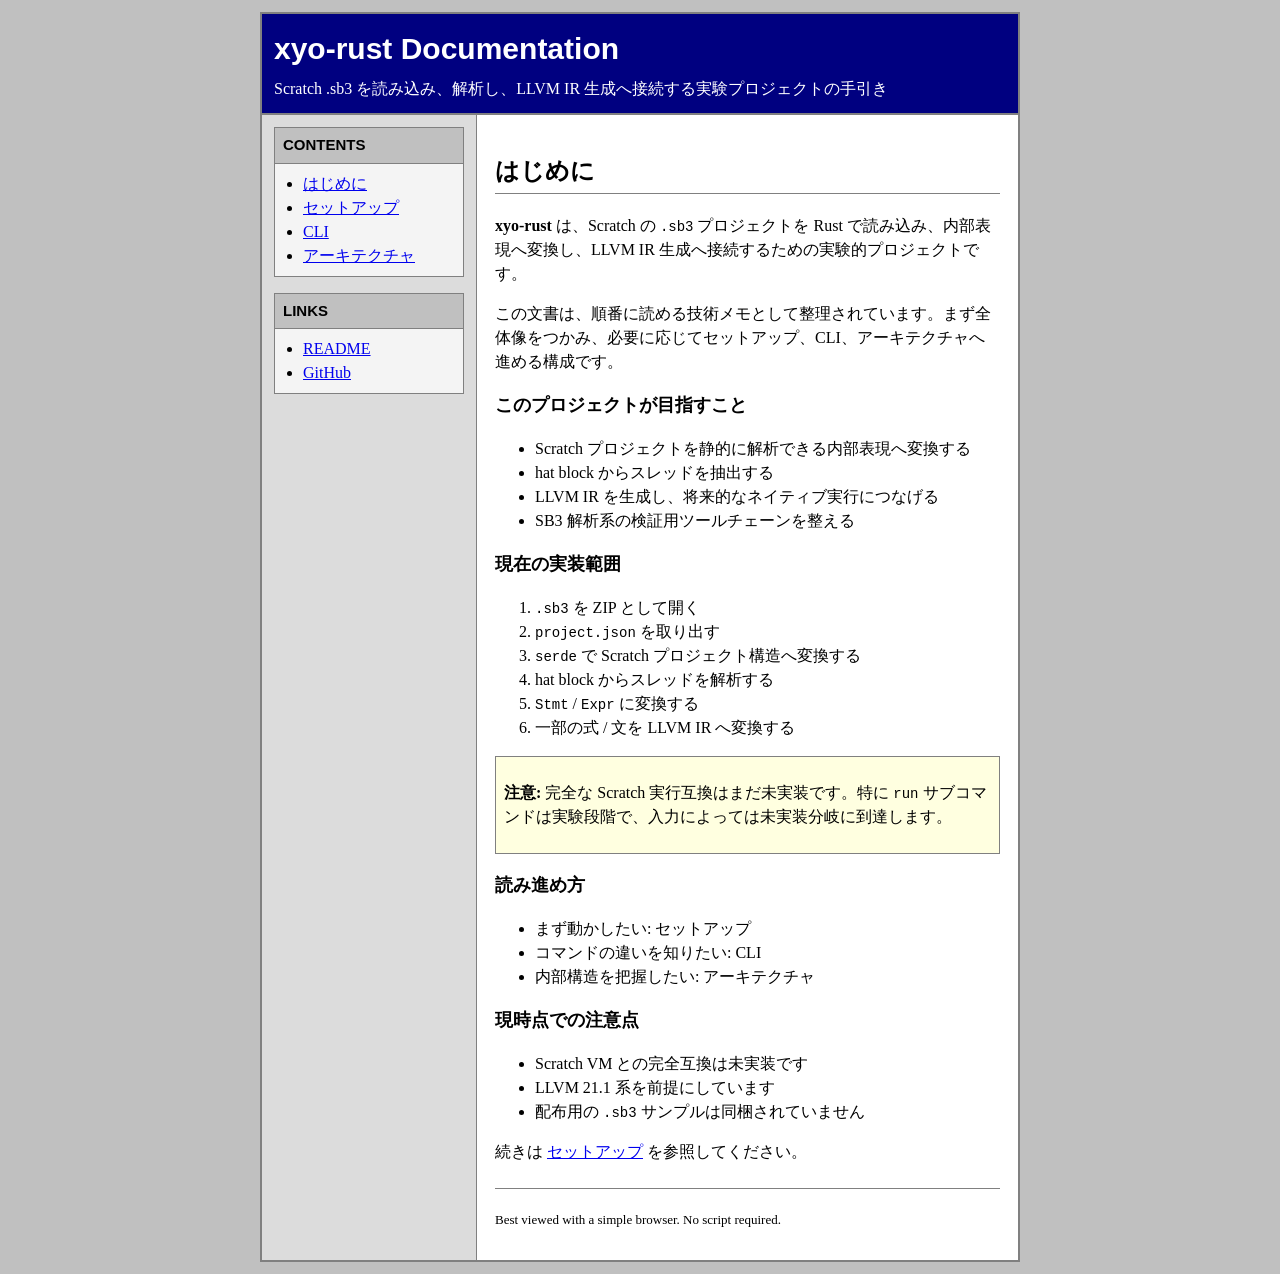
==== docs/index.html @ 0735e177 "a" ====
<!DOCTYPE html PUBLIC "-//W3C//DTD HTML 4.01 Transitional//EN" "http://www.w3.org/TR/html4/loose.dtd">
<html lang="ja">
    <head>
        <meta http-equiv="Content-Type" content="text/html; charset=utf-8" />
        <title>xyo-rust Documentation</title>
        <link rel="stylesheet" type="text/css" href="style.css" />
    </head>
    <body>
        <table class="page" summary="xyo-rust documentation layout">
            <tr>
                <td colspan="2" class="banner">
                    <h1>xyo-rust Documentation</h1>
                    <p>
                        Scratch .sb3 を読み込み、解析し、LLVM IR
                        生成へ接続する実験プロジェクトの手引き
                    </p>
                </td>
            </tr>
            <tr>
                <td class="menu">
                    <div class="menu-box">
                        <h2>CONTENTS</h2>
                        <ul>
                            <li><a href="index.html">はじめに</a></li>
                            <li>
                                <a href="getting-started.html">セットアップ</a>
                            </li>
                            <li><a href="cli.html">CLI</a></li>
                            <li>
                                <a href="architecture.html">アーキテクチャ</a>
                            </li>
                        </ul>
                    </div>
                    <div class="menu-box">
                        <h2>LINKS</h2>
                        <ul>
                            <li><a href="../README.md">README</a></li>
                            <li>
                                <a href="https://github.com/pnsk-lab/xyo-rust"
                                    >GitHub</a
                                >
                            </li>
                        </ul>
                    </div>
                </td>
                <td class="content">
                    <h2>はじめに</h2>
                    <p>
                        <strong>xyo-rust</strong> は、Scratch の
                        <code>.sb3</code> プロジェクトを Rust
                        で読み込み、内部表現へ変換し、LLVM IR
                        生成へ接続するための実験的プロジェクトです。
                    </p>
                    <p>
                        この文書は、順番に読める技術メモとして整理されています。まず全体像をつかみ、必要に応じてセットアップ、CLI、アーキテクチャへ進める構成です。
                    </p>
                    <h3>このプロジェクトが目指すこと</h3>
                    <ul>
                        <li>
                            Scratch
                            プロジェクトを静的に解析できる内部表現へ変換する
                        </li>
                        <li>hat block からスレッドを抽出する</li>
                        <li>
                            LLVM IR を生成し、将来的なネイティブ実行につなげる
                        </li>
                        <li>SB3 解析系の検証用ツールチェーンを整える</li>
                    </ul>
                    <h3>現在の実装範囲</h3>
                    <ol>
                        <li><code>.sb3</code> を ZIP として開く</li>
                        <li><code>project.json</code> を取り出す</li>
                        <li>
                            <code>serde</code> で Scratch
                            プロジェクト構造へ変換する
                        </li>
                        <li>hat block からスレッドを解析する</li>
                        <li>
                            <code>Stmt</code> / <code>Expr</code> に変換する
                        </li>
                        <li>一部の式 / 文を LLVM IR へ変換する</li>
                    </ol>
                    <div class="note">
                        <p>
                            <strong>注意:</strong> 完全な Scratch
                            実行互換はまだ未実装です。特に <code>run</code>
                            サブコマンドは実験段階で、入力によっては未実装分岐に到達します。
                        </p>
                    </div>
                    <h3>読み進め方</h3>
                    <ul>
                        <li>まず動かしたい: セットアップ</li>
                        <li>コマンドの違いを知りたい: CLI</li>
                        <li>内部構造を把握したい: アーキテクチャ</li>
                    </ul>
                    <h3>現時点での注意点</h3>
                    <ul>
                        <li>Scratch VM との完全互換は未実装です</li>
                        <li>LLVM 21.1 系を前提にしています</li>
                        <li>
                            配布用の
                            <code>.sb3</code> サンプルは同梱されていません
                        </li>
                    </ul>
                    <p>
                        続きは
                        <a href="getting-started.html">セットアップ</a>
                        を参照してください。
                    </p>
                    <div class="footer">
                        <p>
                            Best viewed with a simple browser. No script
                            required.
                        </p>
                    </div>
                </td>
            </tr>
        </table>
    </body>
</html>
---- docs/style.css ----
body {
    margin: 0;
    padding: 0;
    background-color: #c0c0c0;
    color: #000000;
    font-family: "Times New Roman", Times, serif;
    font-size: 16px;
}

p,
li,
td,
th {
    line-height: 1.5;
}

a:link {
    color: #0000ee;
}

a:visited {
    color: #551a8b;
}

a:hover {
    color: #ff0000;
}

img {
    border: 0;
}

code,
pre {
    font-family: "Courier New", Courier, monospace;
    font-size: 14px;
}

table.page {
    width: 760px;
    margin-left: auto;
    margin-right: auto;
    margin-top: 12px;
    margin-bottom: 12px;
    border-collapse: collapse;
    background-color: #ffffff;
    border: 2px solid #808080;
}

td.banner {
    background-color: #000080;
    color: #ffffff;
    padding: 12px;
    border-bottom: 2px solid #808080;
}

td.banner h1 {
    margin: 0;
    padding: 0;
    font-family: Arial, Helvetica, sans-serif;
    font-size: 30px;
}

td.banner p {
    margin-top: 6px;
    margin-bottom: 0;
}

td.menu {
    width: 190px;
    vertical-align: top;
    background-color: #dcdcdc;
    border-right: 1px solid #808080;
    padding: 12px;
}

td.content {
    vertical-align: top;
    padding: 18px;
}

.menu-box {
    margin-bottom: 16px;
    border: 1px solid #808080;
    background-color: #f4f4f4;
}

.menu-box h2 {
    margin: 0;
    padding: 6px 8px;
    font-family: Arial, Helvetica, sans-serif;
    font-size: 15px;
    background-color: #c0c0c0;
    border-bottom: 1px solid #808080;
}

.menu-box ul {
    margin: 0;
    padding-top: 8px;
    padding-right: 18px;
    padding-bottom: 8px;
    padding-left: 28px;
}

h2,
h3 {
    font-family: Arial, Helvetica, sans-serif;
    color: #000000;
}

h2 {
    font-size: 24px;
    border-bottom: 1px solid #808080;
    padding-bottom: 4px;
}

h3 {
    font-size: 18px;
}

pre {
    border: 1px solid #808080;
    background-color: #f5f5f5;
    padding: 10px;
    overflow: auto;
}

table.simple {
    width: 100%;
    border-collapse: collapse;
    margin-top: 10px;
    margin-bottom: 10px;
}

table.simple th {
    text-align: left;
    background-color: #dcdcdc;
}

table.simple th,
table.simple td {
    border: 1px solid #808080;
    padding: 6px;
}

.note {
    border: 1px solid #808080;
    background-color: #ffffe0;
    padding: 8px;
}

.footer {
    margin-top: 24px;
    padding-top: 8px;
    border-top: 1px solid #808080;
    font-size: 13px;
}

.small {
    font-size: 13px;
}
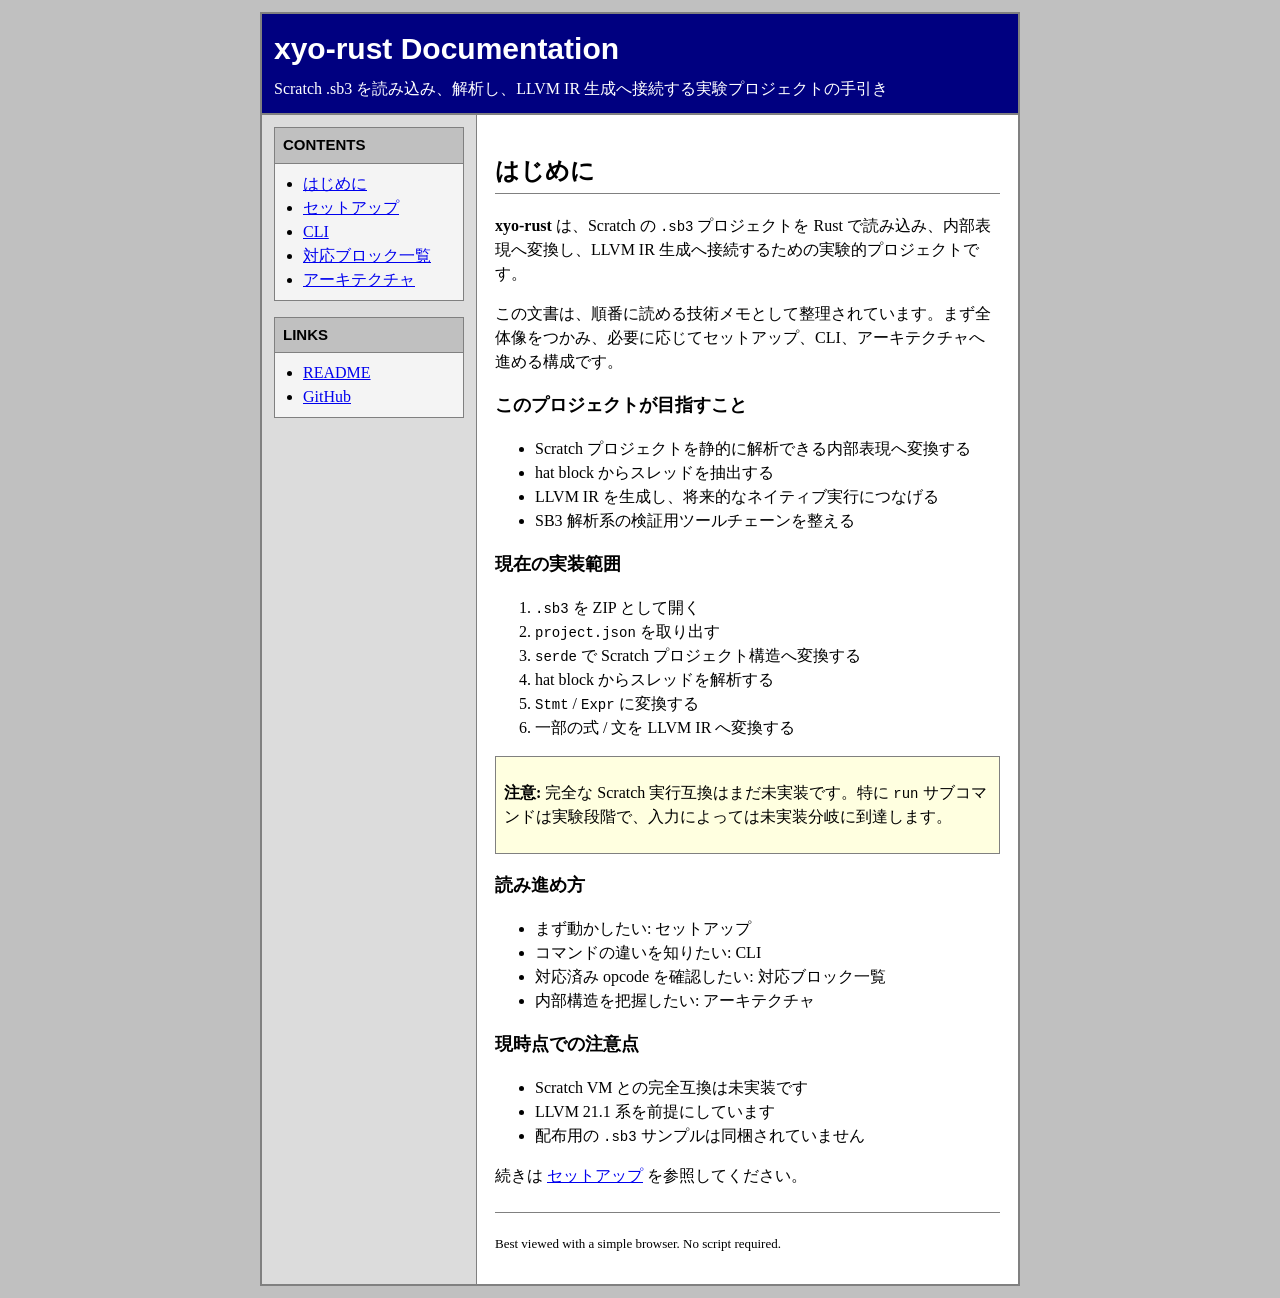
==== commit 9bbc63a9: "a" ====
--- a/docs/index.html
+++ b/docs/index.html
@@ -26,6 +26,9 @@
                                 <a href="getting-started.html">セットアップ</a>
                             </li>
                             <li><a href="cli.html">CLI</a></li>
+                            <li>
+                                <a href="blocks.html">対応ブロック一覧</a>
+                            </li>
                             <li>
                                 <a href="architecture.html">アーキテクチャ</a>
                             </li>
@@ -91,6 +94,7 @@
                     <ul>
                         <li>まず動かしたい: セットアップ</li>
                         <li>コマンドの違いを知りたい: CLI</li>
+                        <li>対応済み opcode を確認したい: 対応ブロック一覧</li>
                         <li>内部構造を把握したい: アーキテクチャ</li>
                     </ul>
                     <h3>現時点での注意点</h3>
